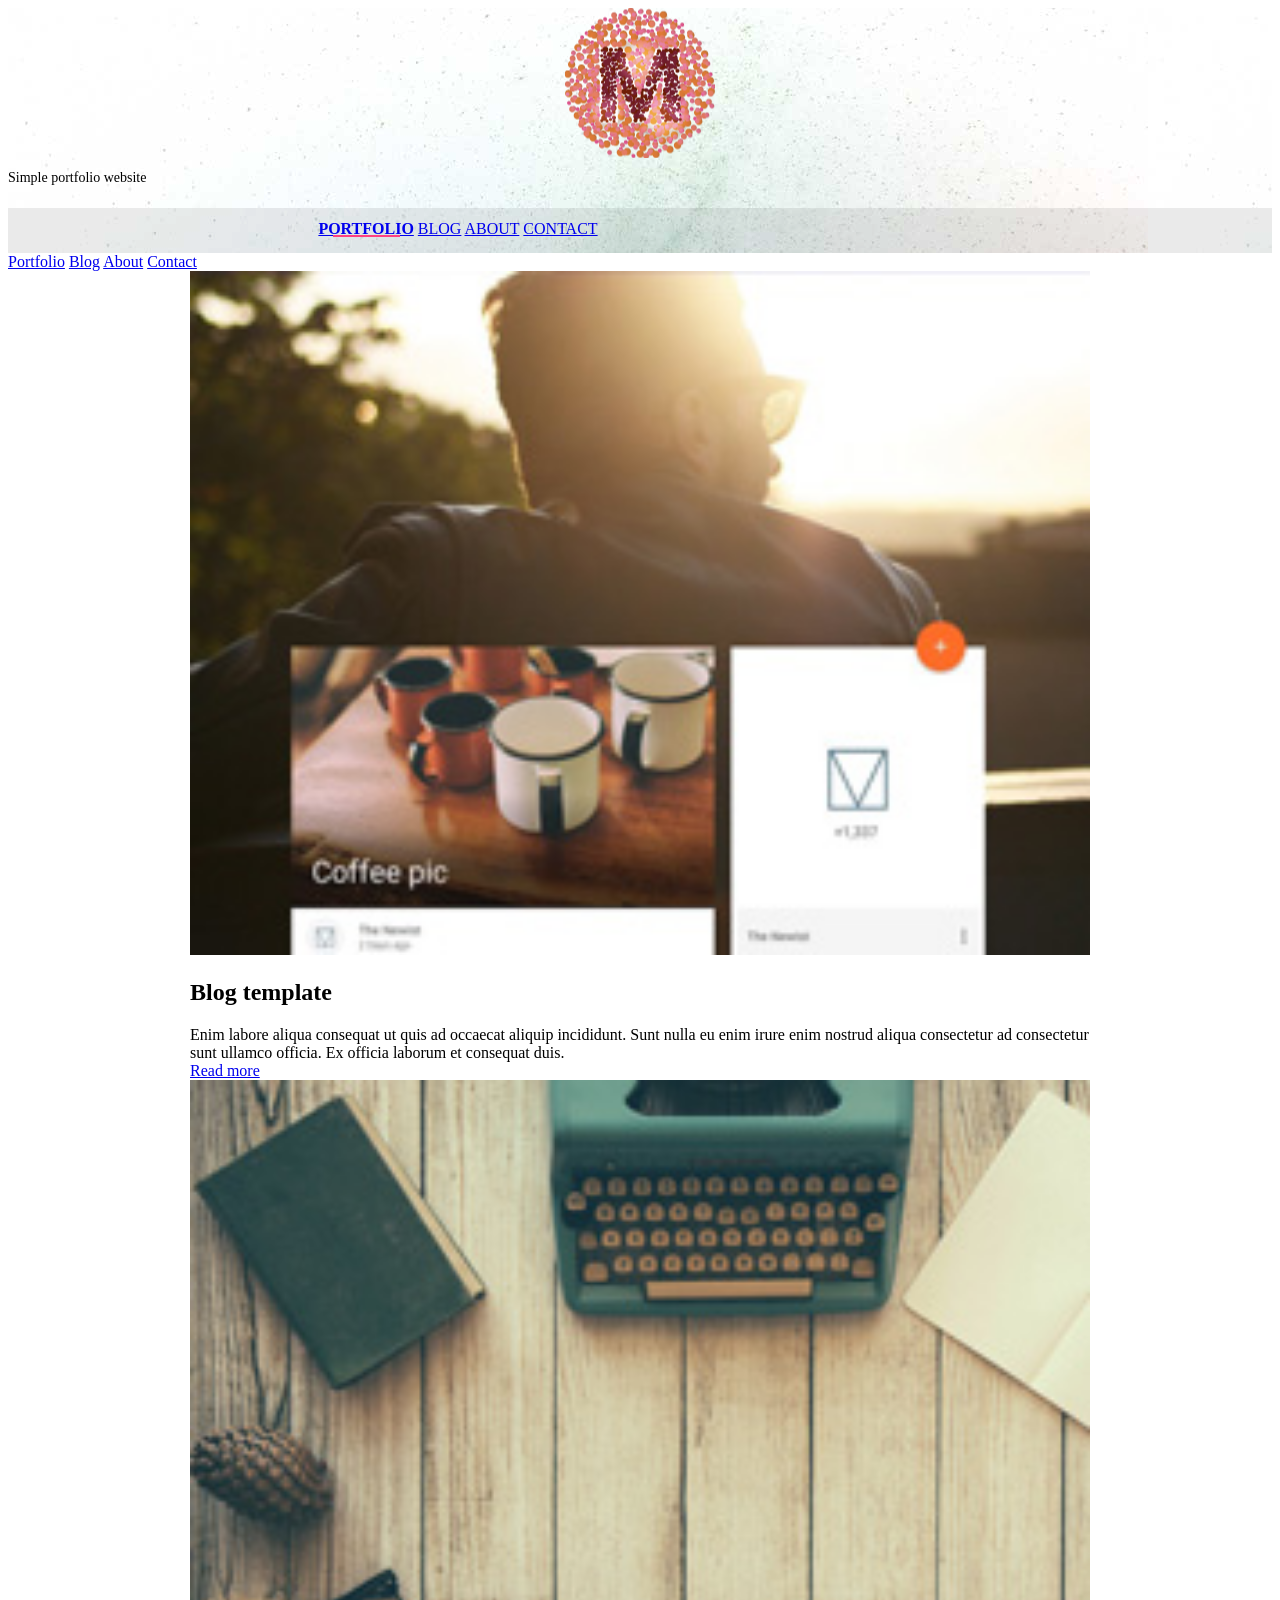
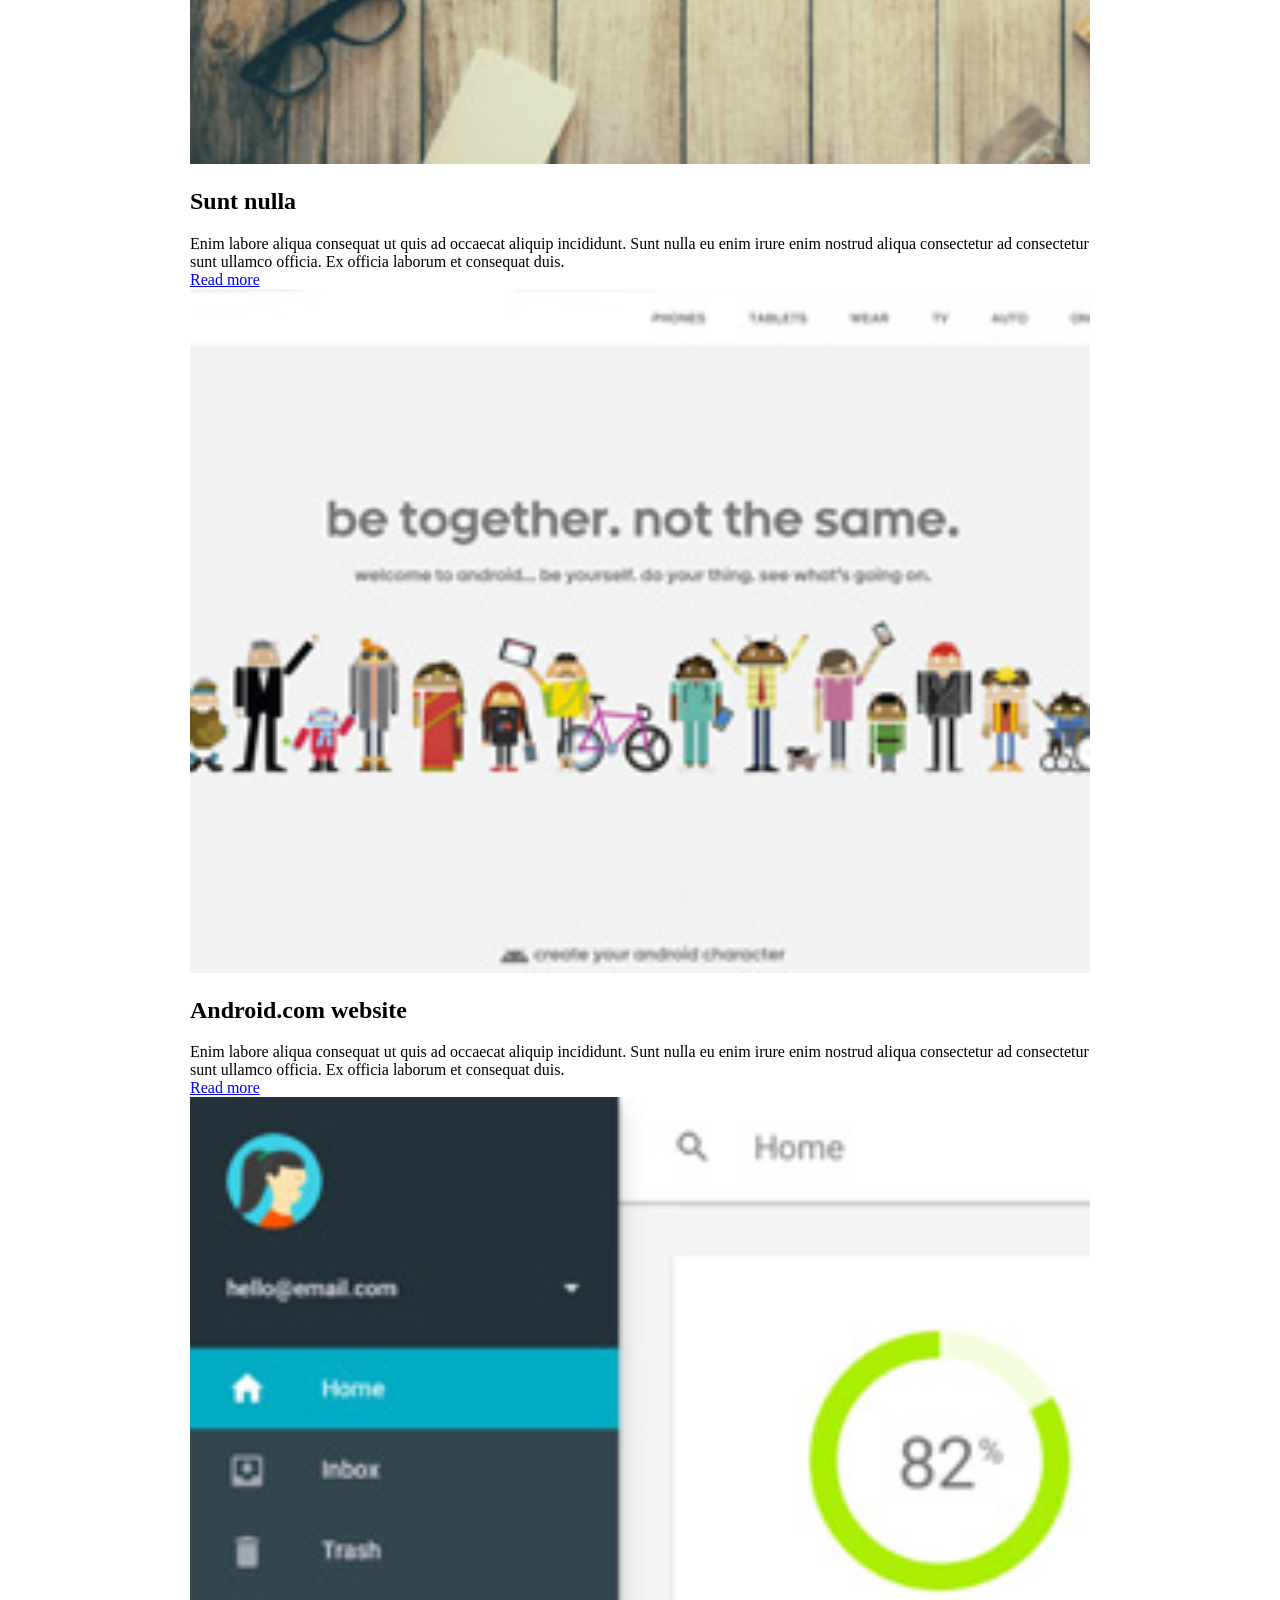
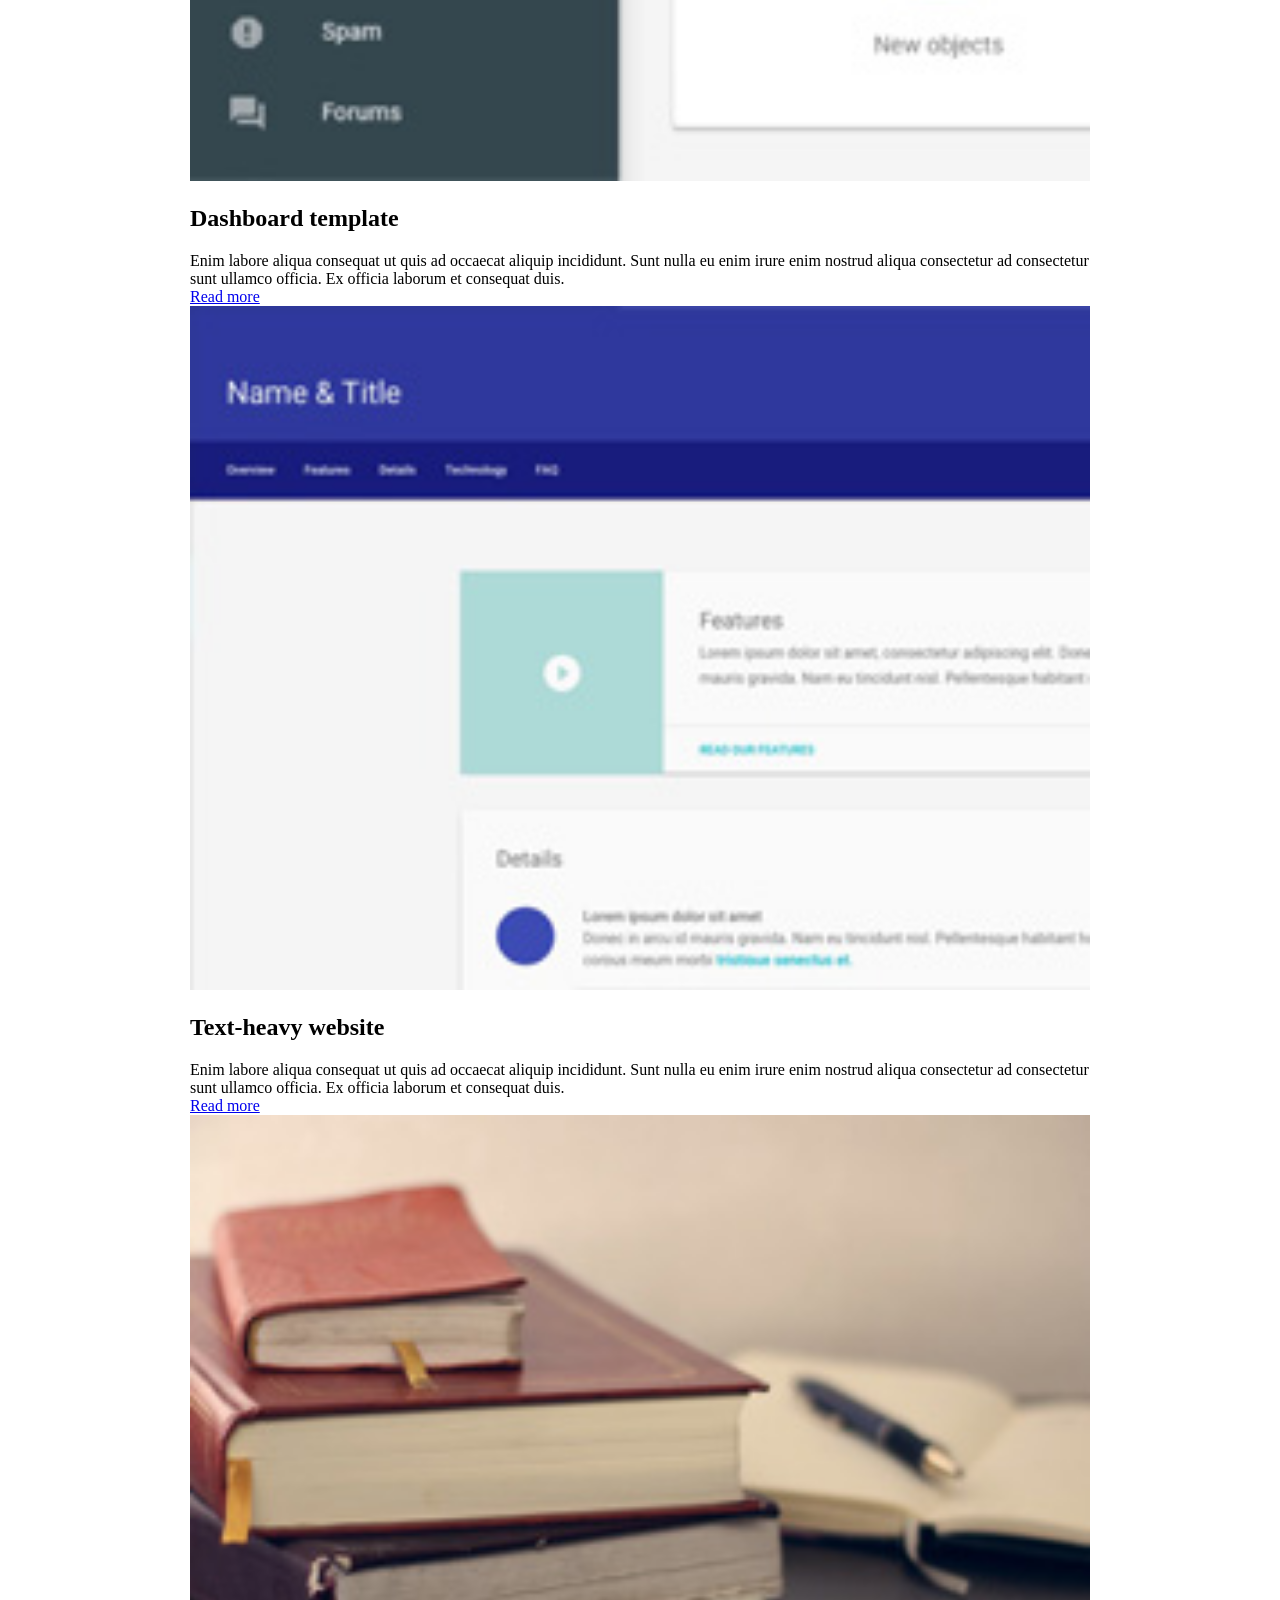
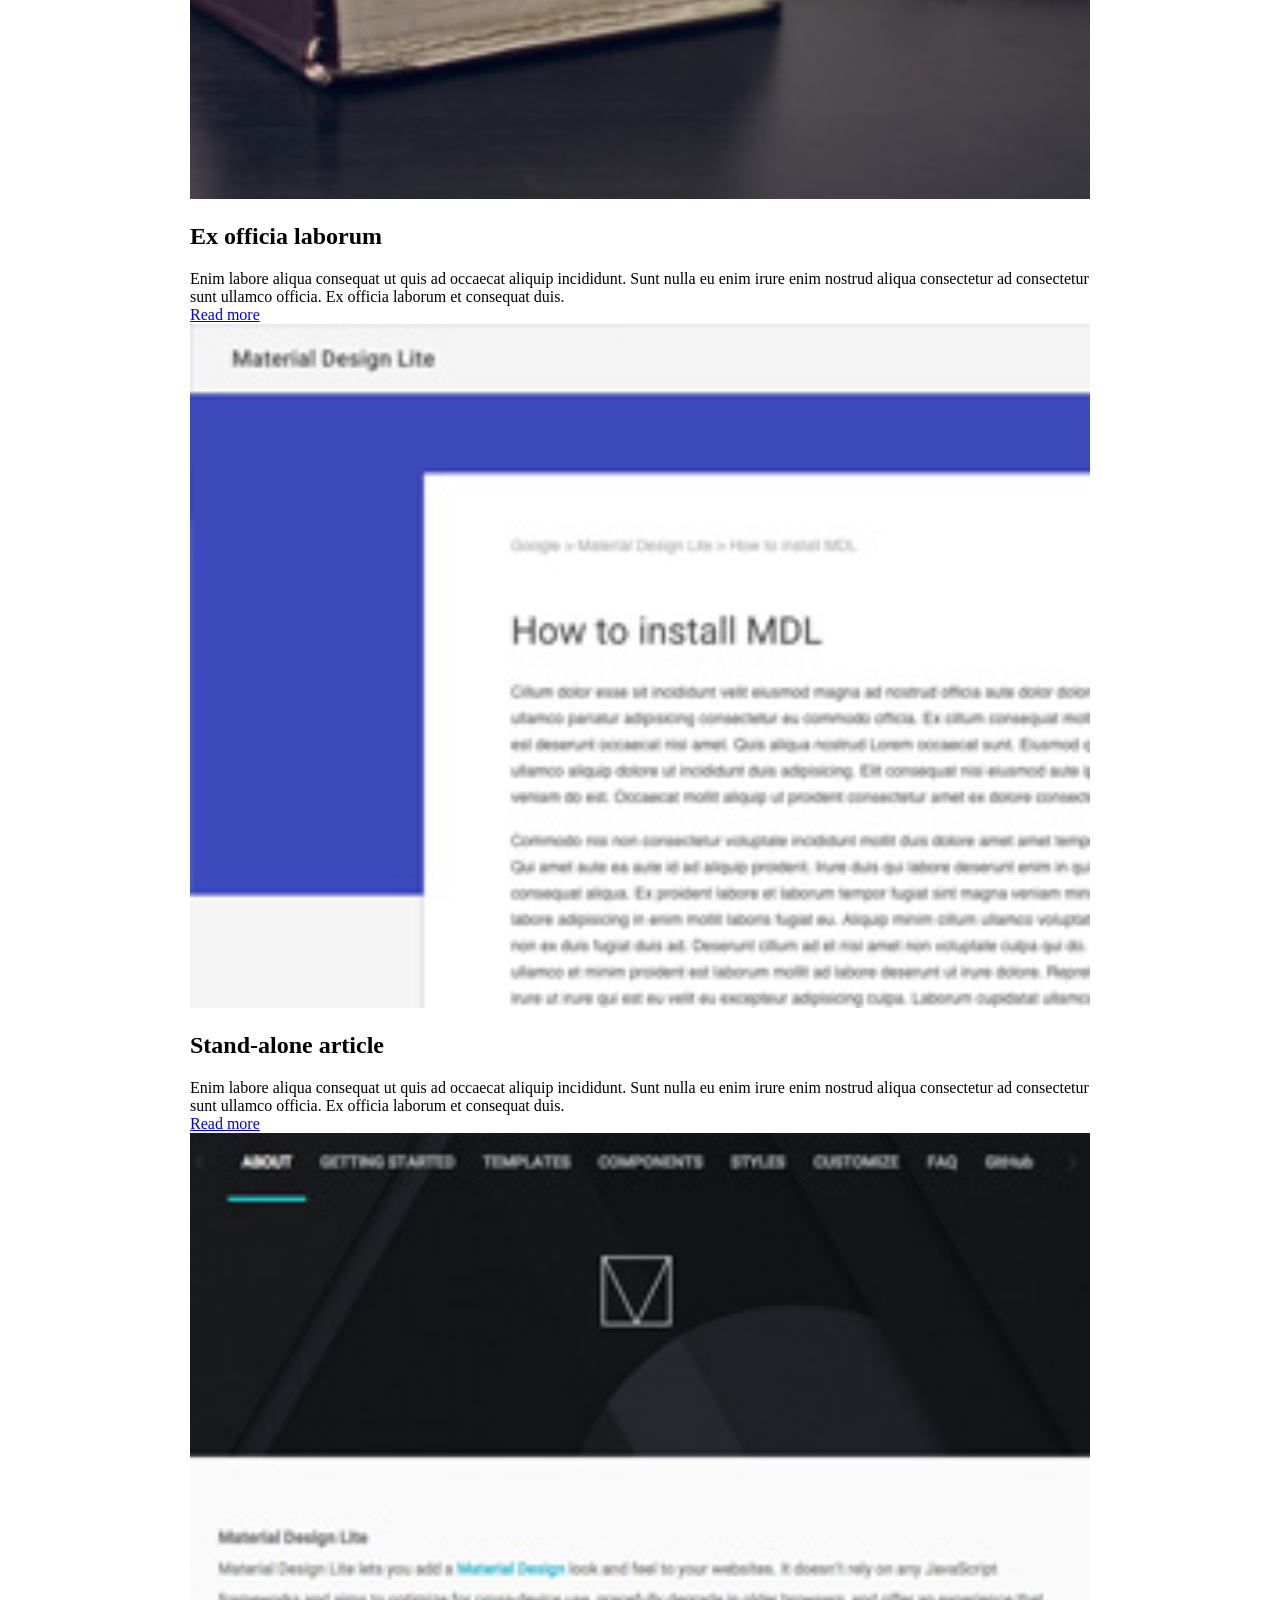
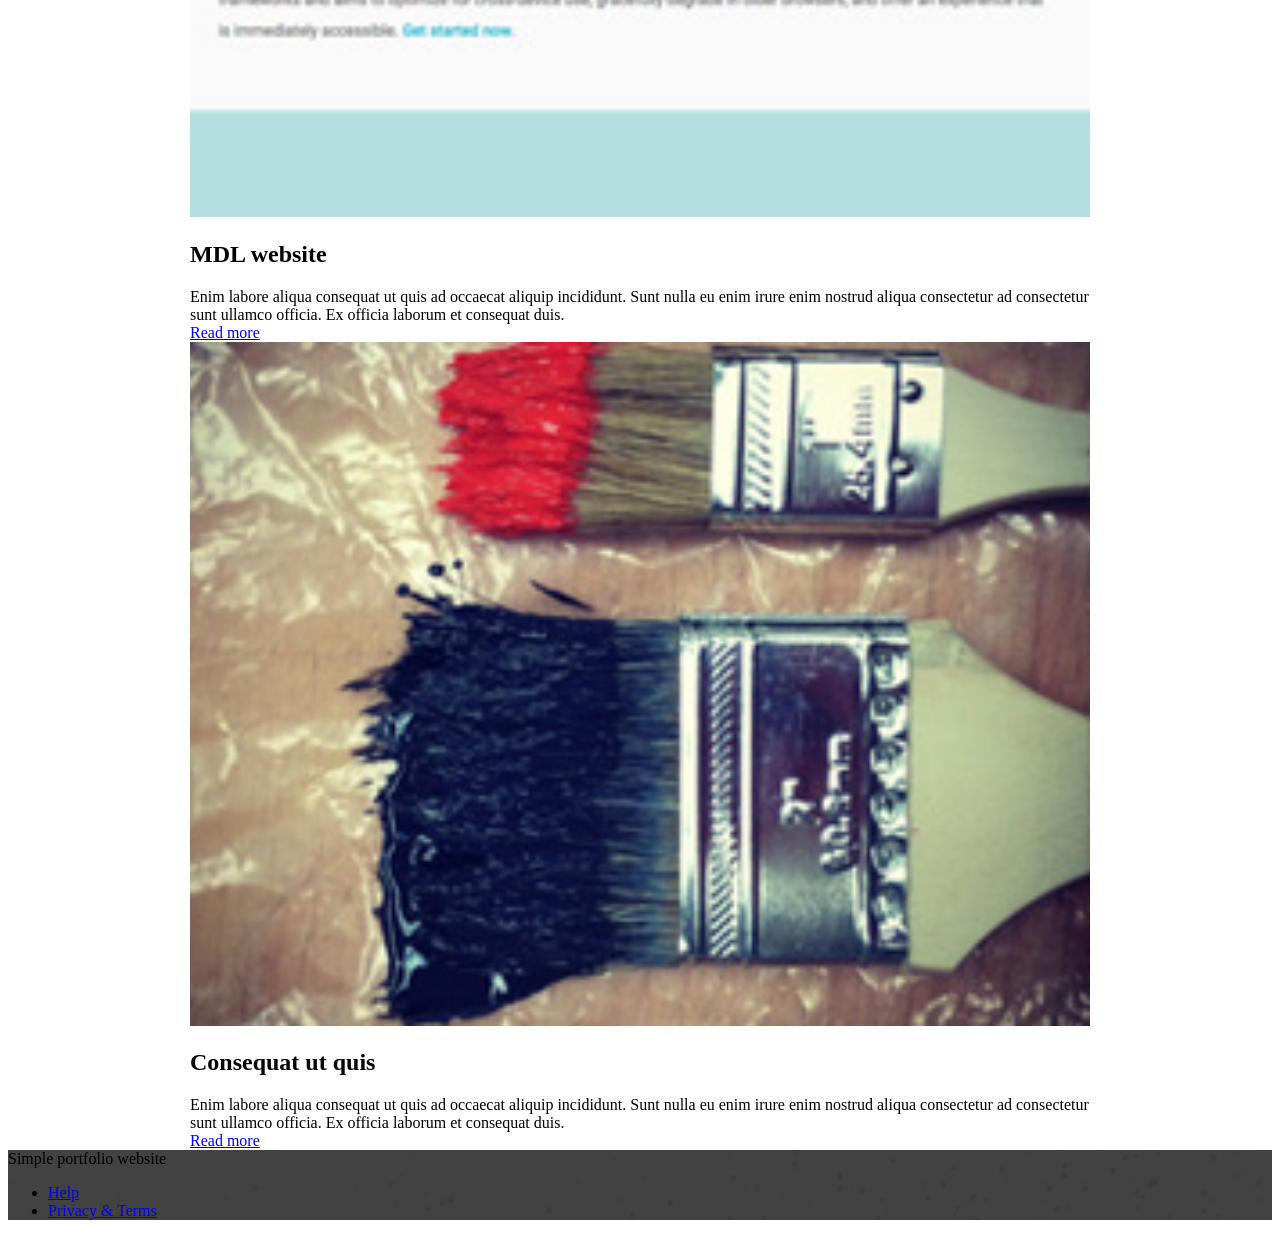
==== index.html @ 8c0d3385 "Changed project structure" ====
<!doctype html>
<!--
  Material Design Lite
  Copyright 2015 Google Inc. All rights reserved.

  Licensed under the Apache License, Version 2.0 (the "License");
  you may not use this file except in compliance with the License.
  You may obtain a copy of the License at

      https://www.apache.org/licenses/LICENSE-2.0

  Unless required by applicable law or agreed to in writing, software
  distributed under the License is distributed on an "AS IS" BASIS,
  WITHOUT WARRANTIES OR CONDITIONS OF ANY KIND, either express or implied.
  See the License for the specific language governing permissions and
  limitations under the License
-->
<html lang="en">

<head>
    <meta charset="utf-8">
    <meta http-equiv="X-UA-Compatible" content="IE=edge">
    <meta name="description" content="A portfolio template that uses Material Design Lite.">
    <meta name="viewport" content="width=device-width, initial-scale=1.0">
    <title>MDL-Static Website</title>
    <link rel="stylesheet" href="https://fonts.googleapis.com/css?family=Roboto:regular,bold,italic,thin,light,bolditalic,black,medium&amp;lang=en">
    <link rel="stylesheet" href="https://code.getmdl.io/1.1.2/material.grey-pink.min.css" />
    <link rel="stylesheet" href="styles/main.css" />


    <link rel="stylesheet" href="https://fonts.googleapis.com/icon?family=Material+Icons">
</head>

<body>
    <div class="mdl-layout mdl-js-layout mdl-layout--fixed-header">
        <header class="mdl-layout__header mdl-layout__header--waterfall portfolio-header">
            <div class="mdl-layout__header-row portfolio-logo-row">
                <span class="mdl-layout__title">
                    <div class="portfolio-logo"></div>
                    <span class="mdl-layout__title">Simple portfolio website</span>
                </span>
            </div>
            <div class="mdl-layout__header-row portfolio-navigation-row mdl-layout--large-screen-only">
                <nav class="mdl-navigation mdl-typography--body-1-force-preferred-font">
                    <a class="mdl-navigation__link is-active" href="index.html">Portfolio</a>
                    <a class="mdl-navigation__link" href="blog.html">Blog</a>
                    <a class="mdl-navigation__link" href="about.html">About</a>
                    <a class="mdl-navigation__link" href="contact.html">Contact</a>
                </nav>
            </div>
        </header>
        <div class="mdl-layout__drawer mdl-layout--small-screen-only">
            <nav class="mdl-navigation mdl-typography--body-1-force-preferred-font">
                <a class="mdl-navigation__link is-active" href="index.html">Portfolio</a>
                <a class="mdl-navigation__link" href="blog.html">Blog</a>
                <a class="mdl-navigation__link" href="about.html">About</a>
                <a class="mdl-navigation__link" href="contact.html">Contact</a>
            </nav>
        </div>
        <main class="mdl-layout__content">
            <div class="mdl-grid portfolio-max-width">
                <div class="mdl-cell mdl-card mdl-shadow--4dp portfolio-card">
                    <div class="mdl-card__media">
                        <img class="article-image" src=" images/example-work01.jpg" border="0" alt="">
                    </div>
                    <div class="mdl-card__title">
                        <h2 class="mdl-card__title-text">Blog template</h2>
                    </div>
                    <div class="mdl-card__supporting-text">
                        Enim labore aliqua consequat ut quis ad occaecat aliquip incididunt. Sunt nulla eu enim irure enim nostrud aliqua consectetur ad consectetur sunt ullamco officia. Ex officia laborum et consequat duis.
                    </div>
                    <div class="mdl-card__actions mdl-card--border">
                        <a class="mdl-button mdl-button--colored mdl-js-button mdl-js-ripple-effect mdl-button--accent" href="portfolio-example01.html">Read more</a>
                    </div>
                </div>
                <div class="mdl-cell mdl-card mdl-shadow--4dp portfolio-card">
                    <div class="mdl-card__media">
                        <img class="article-image" src=" images/example-work07.jpg" border="0" alt="">
                    </div>
                    <div class="mdl-card__title">
                        <h2 class="mdl-card__title-text">Sunt nulla</h2>
                    </div>
                    <div class="mdl-card__supporting-text">
                        Enim labore aliqua consequat ut quis ad occaecat aliquip incididunt. Sunt nulla eu enim irure enim nostrud aliqua consectetur ad consectetur sunt ullamco officia. Ex officia laborum et consequat duis.
                    </div>
                    <div class="mdl-card__actions mdl-card--border">
                        <a class="mdl-button mdl-button--colored mdl-js-button mdl-js-ripple-effect mdl-button--accent" href="portfolio-example01.html">Read more</a>
                    </div>
                </div>
                <div class="mdl-cell mdl-card mdl-shadow--4dp portfolio-card">
                    <div class="mdl-card__media">
                        <img class="article-image" src=" images/example-work02.jpg" border="0" alt="">
                    </div>
                    <div class="mdl-card__title">
                        <h2 class="mdl-card__title-text">Android.com website</h2>
                    </div>
                    <div class="mdl-card__supporting-text">
                        Enim labore aliqua consequat ut quis ad occaecat aliquip incididunt. Sunt nulla eu enim irure enim nostrud aliqua consectetur ad consectetur sunt ullamco officia. Ex officia laborum et consequat duis.
                    </div>
                    <div class="mdl-card__actions mdl-card--border">
                        <a class="mdl-button mdl-button--colored mdl-js-button mdl-js-ripple-effect mdl-button--accent" href="portfolio-example01.html">Read more</a>
                    </div>
                </div>
                <div class="mdl-cell mdl-card mdl-shadow--4dp portfolio-card">
                    <div class="mdl-card__media">
                        <img class="article-image" src=" images/example-work03.jpg" border="0" alt="">
                    </div>
                    <div class="mdl-card__title">
                        <h2 class="mdl-card__title-text">Dashboard template</h2>
                    </div>
                    <div class="mdl-card__supporting-text">
                        Enim labore aliqua consequat ut quis ad occaecat aliquip incididunt. Sunt nulla eu enim irure enim nostrud aliqua consectetur ad consectetur sunt ullamco officia. Ex officia laborum et consequat duis.
                    </div>
                    <div class="mdl-card__actions mdl-card--border">
                        <a class="mdl-button mdl-button--colored mdl-js-button mdl-js-ripple-effect mdl-button--accent" href="portfolio-example01.html">Read more</a>
                    </div>
                </div>
                <div class="mdl-cell mdl-card mdl-shadow--4dp portfolio-card">
                    <div class="mdl-card__media">
                        <img class="article-image" src=" images/example-work04.jpg" border="0" alt="">
                    </div>
                    <div class="mdl-card__title">
                        <h2 class="mdl-card__title-text">Text-heavy website</h2>
                    </div>
                    <div class="mdl-card__supporting-text">
                        Enim labore aliqua consequat ut quis ad occaecat aliquip incididunt. Sunt nulla eu enim irure enim nostrud aliqua consectetur ad consectetur sunt ullamco officia. Ex officia laborum et consequat duis.
                    </div>
                    <div class="mdl-card__actions mdl-card--border">
                        <a class="mdl-button mdl-button--colored mdl-js-button mdl-js-ripple-effect mdl-button--accent" href="portfolio-example01.html">Read more</a>
                    </div>
                </div>
                <div class="mdl-cell mdl-card mdl-shadow--4dp portfolio-card">
                    <div class="mdl-card__media">
                        <img class="article-image" src=" images/example-work08.jpg" border="0" alt="">
                    </div>
                    <div class="mdl-card__title">
                        <h2 class="mdl-card__title-text">Ex officia laborum</h2>
                    </div>
                    <div class="mdl-card__supporting-text">
                        Enim labore aliqua consequat ut quis ad occaecat aliquip incididunt. Sunt nulla eu enim irure enim nostrud aliqua consectetur ad consectetur sunt ullamco officia. Ex officia laborum et consequat duis.
                    </div>
                    <div class="mdl-card__actions mdl-card--border">
                        <a class="mdl-button mdl-button--colored mdl-js-button mdl-js-ripple-effect mdl-button--accent" href="portfolio-example01.html">Read more</a>
                    </div>
                </div>
                <div class="mdl-cell mdl-card mdl-shadow--4dp portfolio-card">
                    <div class="mdl-card__media">
                        <img class="article-image" src=" images/example-work05.jpg" border="0" alt="">
                    </div>
                    <div class="mdl-card__title">
                        <h2 class="mdl-card__title-text">Stand-alone article</h2>
                    </div>
                    <div class="mdl-card__supporting-text">
                        Enim labore aliqua consequat ut quis ad occaecat aliquip incididunt. Sunt nulla eu enim irure enim nostrud aliqua consectetur ad consectetur sunt ullamco officia. Ex officia laborum et consequat duis.
                    </div>
                    <div class="mdl-card__actions mdl-card--border">
                        <a class="mdl-button mdl-button--colored mdl-js-button mdl-js-ripple-effect mdl-button--accent" href="portfolio-example01.html">Read more</a>
                    </div>
                </div>
                <div class="mdl-cell mdl-card mdl-shadow--4dp portfolio-card">
                    <div class="mdl-card__media">
                        <img class="article-image" src=" images/example-work06.jpg" border="0" alt="">
                    </div>
                    <div class="mdl-card__title">
                        <h2 class="mdl-card__title-text">MDL website</h2>
                    </div>
                    <div class="mdl-card__supporting-text">
                        Enim labore aliqua consequat ut quis ad occaecat aliquip incididunt. Sunt nulla eu enim irure enim nostrud aliqua consectetur ad consectetur sunt ullamco officia. Ex officia laborum et consequat duis.
                    </div>
                    <div class="mdl-card__actions mdl-card--border">
                        <a class="mdl-button mdl-button--colored mdl-js-button mdl-js-ripple-effect mdl-button--accent" href="portfolio-example01.html">Read more</a>
                    </div>
                </div>
                <div class="mdl-cell mdl-card mdl-shadow--4dp portfolio-card">
                    <div class="mdl-card__media">
                        <img class="article-image" src=" images/example-work09.jpg" border="0" alt="">
                    </div>
                    <div class="mdl-card__title">
                        <h2 class="mdl-card__title-text">Consequat ut quis</h2>
                    </div>
                    <div class="mdl-card__supporting-text">
                        Enim labore aliqua consequat ut quis ad occaecat aliquip incididunt. Sunt nulla eu enim irure enim nostrud aliqua consectetur ad consectetur sunt ullamco officia. Ex officia laborum et consequat duis.
                    </div>
                    <div class="mdl-card__actions mdl-card--border">
                        <a class="mdl-button mdl-button--colored mdl-js-button mdl-js-ripple-effect mdl-button--accent" href="portfolio-example01.html">Read more</a>
                    </div>
                </div>
            </div>
            <footer class="mdl-mini-footer">
                <div class="mdl-mini-footer__left-section">
                    <div class="mdl-logo">Simple portfolio website</div>
                </div>
                <div class="mdl-mini-footer__right-section">
                    <ul class="mdl-mini-footer__link-list">
                        <li><a href="#">Help</a></li>
                        <li><a href="#">Privacy & Terms</a></li>
                    </ul>
                </div>
            </footer>
        </main>
    </div>
    <script src="https://code.getmdl.io/1.1.2/material.min.js"></script>
</body>

</html>
---- styles/main.css ----
.portfolio-header {
  position: relative;
  background-image: url(../images/header-bg.jpg);
}

.portfolio-header .mdl-layout__header-row {
  padding: 0;
  -webkit-justify-content: center;
  -ms-flex-pack: center;
  justify-content: center;
}

.mdl-layout__title {
  font-size: 14px;
  text-align: center;
  font-weight: 300;
}

.is-compact .mdl-layout__title span {
  display: none;
}

.portfolio-logo-row {
  min-height: 200px;
}

.is-compact .portfolio-logo-row {
  min-height: auto;
}

.portfolio-logo {
  background: url(../images/logo.png) 50% no-repeat;
  background-size: cover;
  height: 150px;
  width: 150px;
  margin: auto auto 10px;
}

.is-compact .portfolio-logo {
  height: 50px;
  width: 50px;
  margin-top: 7px;
}

.portfolio-navigation-row {
  background-color: rgba(0, 0, 0, 0.08);
  text-transform: uppercase;
  height: 45px;
}

.portfolio-navigation-row  .mdl-navigation {
  text-align: center;
  max-width: 900px;
  width: 100%;
}

.portfolio-navigation-row .mdl-navigation__link {
  -webkit-flex: 1;
  -ms-flex: 1;
  flex: 1;
  line-height: 42px;
}

.portfolio-header .mdl-layout__drawer-button {
  background-color: rgba(197, 197, 197, 0.44);
}

.portfolio-navigation-row .is-active {
  position: relative;
  font-weight: bold;
}

.portfolio-navigation-row .is-active:after {
  content: "";
  width: 70%;
  height: 2px;
  display: block;
  position: absolute;
  bottom: 0;
  left: 0;
  background-color: rgb(255,64,129);
  left: 15%;
}

.portfolio-card .mdl-card__title {
  padding-bottom: 0;
}

.portfolio-blog-card-full-bg {
  background: url(../images/example-blog03.jpg) center / cover;
}

.portfolio-blog-card-event-bg {
  background: url(../images/example-blog05.jpg) center / cover;
}

.portfolio-blog-card-strip-bg {
  background: url(../images/example-blog06.jpg) center / cover;
}

.portfolio-blog-card-compact .mdl-card__title {
  padding-bottom: 0;
}

.portfolio-blog-card-bg > .mdl-card__actions {
  height: 52px;
  padding: 16px;
  background: rgba(0, 0, 0, 0.2);
}

img.article-image {
  width: 100%;
  height: auto;
}

.portfolio-max-width {
  max-width: 900px;
  margin: auto;
}

.portfolio-copy {
  max-width: 700px;
}

.no-padding {
  padding: 0;
}

.no-left-padding{
  padding-left: 0;
}

.no-bottom-padding {
  padding-bottom: 0;
}

.padding-top {
  padding: 10px 0 0;
}

.portfolio-share-btn {
  position: relative;
  float: right;
  top: -4px;
}

.demo-card-event > .mdl-card__actions {
  -webkit-align-items: center;
  -ms-flex-align: center;
  align-items: center;
  box-sizing: border-box;
  display: -webkit-flex;
  display: -ms-flexbox;
  display: flex;
}

.portfolio-contact .mdl-textfield {
  width: 100%;
}

.portfolio-contact form {
  max-width: 550px;
  margin: auto;
}

footer {
  background-image: url(../images/footer-background.png);
  background-size: cover;
}
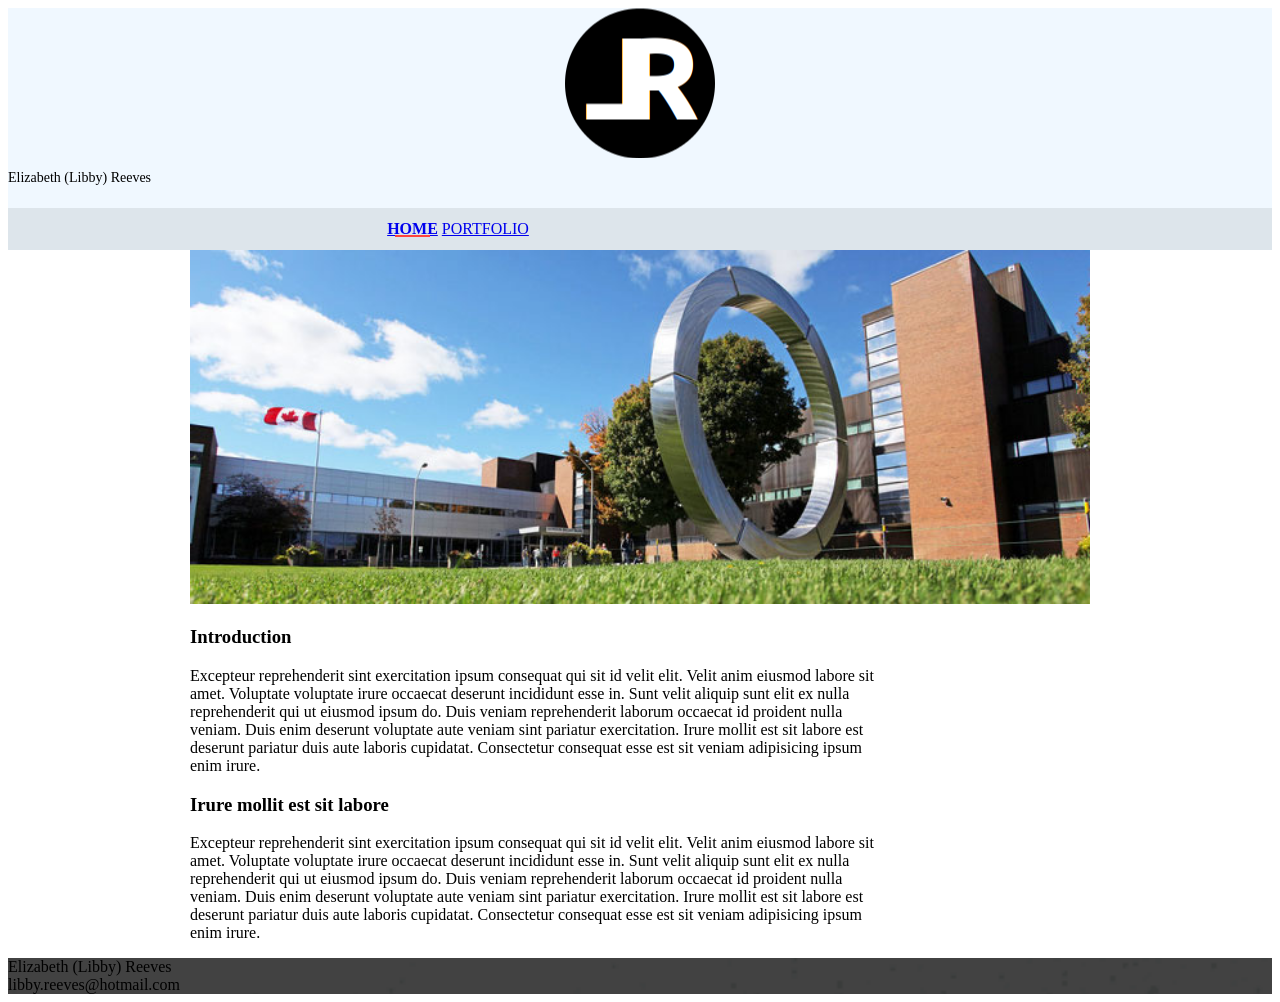
==== commit a1caaaab: "Libby specific changes made, almost content ready" ====
--- a/index.html
+++ b/index.html
@@ -20,14 +20,12 @@
 <head>
     <meta charset="utf-8">
     <meta http-equiv="X-UA-Compatible" content="IE=edge">
-    <meta name="description" content="A portfolio template that uses Material Design Lite.">
+    <meta name="description" content="Lab Technician and Durham College Graduate.  Passionate about sciences">
     <meta name="viewport" content="width=device-width, initial-scale=1.0">
-    <title>MDL-Static Website</title>
+    <title>Libby Reeves - Lab Technician</title>
     <link rel="stylesheet" href="https://fonts.googleapis.com/css?family=Roboto:regular,bold,italic,thin,light,bolditalic,black,medium&amp;lang=en">
-    <link rel="stylesheet" href="https://code.getmdl.io/1.1.2/material.grey-pink.min.css" />
+    <link rel="stylesheet" href="https://code.getmdl.io/1.1.2/material.grey-red.min.css" />
     <link rel="stylesheet" href="styles/main.css" />
-
-
     <link rel="stylesheet" href="https://fonts.googleapis.com/icon?family=Material+Icons">
 </head>
 
@@ -37,166 +35,55 @@
             <div class="mdl-layout__header-row portfolio-logo-row">
                 <span class="mdl-layout__title">
                     <div class="portfolio-logo"></div>
-                    <span class="mdl-layout__title">Simple portfolio website</span>
+                    <span class="mdl-layout__title">Elizabeth (Libby) Reeves</span>
                 </span>
             </div>
-            <div class="mdl-layout__header-row portfolio-navigation-row mdl-layout--large-screen-only">
+            <div class="portfolio-navigation-row">
                 <nav class="mdl-navigation mdl-typography--body-1-force-preferred-font">
-                    <a class="mdl-navigation__link is-active" href="index.html">Portfolio</a>
-                    <a class="mdl-navigation__link" href="blog.html">Blog</a>
-                    <a class="mdl-navigation__link" href="about.html">About</a>
-                    <a class="mdl-navigation__link" href="contact.html">Contact</a>
+                  <a class="mdl-navigation__link is-active" href="index.html">Home</a>
+                    <a class="mdl-navigation__link" href="portfolio.html">Portfolio</a>
                 </nav>
             </div>
         </header>
-        <div class="mdl-layout__drawer mdl-layout--small-screen-only">
-            <nav class="mdl-navigation mdl-typography--body-1-force-preferred-font">
-                <a class="mdl-navigation__link is-active" href="index.html">Portfolio</a>
-                <a class="mdl-navigation__link" href="blog.html">Blog</a>
-                <a class="mdl-navigation__link" href="about.html">About</a>
-                <a class="mdl-navigation__link" href="contact.html">Contact</a>
-            </nav>
-        </div>
         <main class="mdl-layout__content">
             <div class="mdl-grid portfolio-max-width">
-                <div class="mdl-cell mdl-card mdl-shadow--4dp portfolio-card">
+
+                <div class="mdl-cell mdl-cell--12-col mdl-card mdl-shadow--4dp">
                     <div class="mdl-card__media">
-                        <img class="article-image" src=" images/example-work01.jpg" border="0" alt="">
+                        <img class="article-image" src=" images/about-header.jpg" border="0" alt="">
                     </div>
-                    <div class="mdl-card__title">
-                        <h2 class="mdl-card__title-text">Blog template</h2>
-                    </div>
-                    <div class="mdl-card__supporting-text">
-                        Enim labore aliqua consequat ut quis ad occaecat aliquip incididunt. Sunt nulla eu enim irure enim nostrud aliqua consectetur ad consectetur sunt ullamco officia. Ex officia laborum et consequat duis.
-                    </div>
-                    <div class="mdl-card__actions mdl-card--border">
-                        <a class="mdl-button mdl-button--colored mdl-js-button mdl-js-ripple-effect mdl-button--accent" href="portfolio-example01.html">Read more</a>
+
+                    <div class="mdl-grid portfolio-copy">
+                        <h3 class="mdl-cell mdl-cell--12-col mdl-typography--headline">Introduction</h3>
+                        <div class="mdl-cell mdl-cell--8-col mdl-card__supporting-text no-padding ">
+                            <p>
+                                Excepteur reprehenderit sint exercitation ipsum consequat qui sit id velit elit. Velit anim eiusmod labore sit amet. Voluptate voluptate irure occaecat deserunt incididunt esse in. Sunt velit aliquip sunt elit ex nulla reprehenderit qui ut eiusmod ipsum do. Duis veniam reprehenderit laborum occaecat id proident nulla veniam. Duis enim deserunt voluptate aute veniam sint pariatur exercitation. Irure mollit est sit labore est deserunt pariatur duis aute laboris cupidatat. Consectetur consequat esse est sit veniam adipisicing ipsum enim irure.
+                            </p>
+                        </div>
+
+
+
+
+                        <h3 class="mdl-cell mdl-cell--12-col mdl-typography--headline">Irure mollit est sit labore</h3>
+
+                        <div class="mdl-cell mdl-cell--8-col mdl-card__supporting-text no-padding ">
+                            <p>
+                                Excepteur reprehenderit sint exercitation ipsum consequat qui sit id velit elit. Velit anim eiusmod labore sit amet. Voluptate voluptate irure occaecat deserunt incididunt esse in. Sunt velit aliquip sunt elit ex nulla reprehenderit qui ut eiusmod ipsum do. Duis veniam reprehenderit laborum occaecat id proident nulla veniam. Duis enim deserunt voluptate aute veniam sint pariatur exercitation. Irure mollit est sit labore est deserunt pariatur duis aute laboris cupidatat. Consectetur consequat esse est sit veniam adipisicing ipsum enim irure.
+                            </p>
+                        </div>
                     </div>
                 </div>
-                <div class="mdl-cell mdl-card mdl-shadow--4dp portfolio-card">
-                    <div class="mdl-card__media">
-                        <img class="article-image" src=" images/example-work07.jpg" border="0" alt="">
-                    </div>
-                    <div class="mdl-card__title">
-                        <h2 class="mdl-card__title-text">Sunt nulla</h2>
-                    </div>
-                    <div class="mdl-card__supporting-text">
-                        Enim labore aliqua consequat ut quis ad occaecat aliquip incididunt. Sunt nulla eu enim irure enim nostrud aliqua consectetur ad consectetur sunt ullamco officia. Ex officia laborum et consequat duis.
-                    </div>
-                    <div class="mdl-card__actions mdl-card--border">
-                        <a class="mdl-button mdl-button--colored mdl-js-button mdl-js-ripple-effect mdl-button--accent" href="portfolio-example01.html">Read more</a>
-                    </div>
-                </div>
-                <div class="mdl-cell mdl-card mdl-shadow--4dp portfolio-card">
-                    <div class="mdl-card__media">
-                        <img class="article-image" src=" images/example-work02.jpg" border="0" alt="">
-                    </div>
-                    <div class="mdl-card__title">
-                        <h2 class="mdl-card__title-text">Android.com website</h2>
-                    </div>
-                    <div class="mdl-card__supporting-text">
-                        Enim labore aliqua consequat ut quis ad occaecat aliquip incididunt. Sunt nulla eu enim irure enim nostrud aliqua consectetur ad consectetur sunt ullamco officia. Ex officia laborum et consequat duis.
-                    </div>
-                    <div class="mdl-card__actions mdl-card--border">
-                        <a class="mdl-button mdl-button--colored mdl-js-button mdl-js-ripple-effect mdl-button--accent" href="portfolio-example01.html">Read more</a>
-                    </div>
-                </div>
-                <div class="mdl-cell mdl-card mdl-shadow--4dp portfolio-card">
-                    <div class="mdl-card__media">
-                        <img class="article-image" src=" images/example-work03.jpg" border="0" alt="">
-                    </div>
-                    <div class="mdl-card__title">
-                        <h2 class="mdl-card__title-text">Dashboard template</h2>
-                    </div>
-                    <div class="mdl-card__supporting-text">
-                        Enim labore aliqua consequat ut quis ad occaecat aliquip incididunt. Sunt nulla eu enim irure enim nostrud aliqua consectetur ad consectetur sunt ullamco officia. Ex officia laborum et consequat duis.
-                    </div>
-                    <div class="mdl-card__actions mdl-card--border">
-                        <a class="mdl-button mdl-button--colored mdl-js-button mdl-js-ripple-effect mdl-button--accent" href="portfolio-example01.html">Read more</a>
-                    </div>
-                </div>
-                <div class="mdl-cell mdl-card mdl-shadow--4dp portfolio-card">
-                    <div class="mdl-card__media">
-                        <img class="article-image" src=" images/example-work04.jpg" border="0" alt="">
-                    </div>
-                    <div class="mdl-card__title">
-                        <h2 class="mdl-card__title-text">Text-heavy website</h2>
-                    </div>
-                    <div class="mdl-card__supporting-text">
-                        Enim labore aliqua consequat ut quis ad occaecat aliquip incididunt. Sunt nulla eu enim irure enim nostrud aliqua consectetur ad consectetur sunt ullamco officia. Ex officia laborum et consequat duis.
-                    </div>
-                    <div class="mdl-card__actions mdl-card--border">
-                        <a class="mdl-button mdl-button--colored mdl-js-button mdl-js-ripple-effect mdl-button--accent" href="portfolio-example01.html">Read more</a>
-                    </div>
-                </div>
-                <div class="mdl-cell mdl-card mdl-shadow--4dp portfolio-card">
-                    <div class="mdl-card__media">
-                        <img class="article-image" src=" images/example-work08.jpg" border="0" alt="">
-                    </div>
-                    <div class="mdl-card__title">
-                        <h2 class="mdl-card__title-text">Ex officia laborum</h2>
-                    </div>
-                    <div class="mdl-card__supporting-text">
-                        Enim labore aliqua consequat ut quis ad occaecat aliquip incididunt. Sunt nulla eu enim irure enim nostrud aliqua consectetur ad consectetur sunt ullamco officia. Ex officia laborum et consequat duis.
-                    </div>
-                    <div class="mdl-card__actions mdl-card--border">
-                        <a class="mdl-button mdl-button--colored mdl-js-button mdl-js-ripple-effect mdl-button--accent" href="portfolio-example01.html">Read more</a>
-                    </div>
-                </div>
-                <div class="mdl-cell mdl-card mdl-shadow--4dp portfolio-card">
-                    <div class="mdl-card__media">
-                        <img class="article-image" src=" images/example-work05.jpg" border="0" alt="">
-                    </div>
-                    <div class="mdl-card__title">
-                        <h2 class="mdl-card__title-text">Stand-alone article</h2>
-                    </div>
-                    <div class="mdl-card__supporting-text">
-                        Enim labore aliqua consequat ut quis ad occaecat aliquip incididunt. Sunt nulla eu enim irure enim nostrud aliqua consectetur ad consectetur sunt ullamco officia. Ex officia laborum et consequat duis.
-                    </div>
-                    <div class="mdl-card__actions mdl-card--border">
-                        <a class="mdl-button mdl-button--colored mdl-js-button mdl-js-ripple-effect mdl-button--accent" href="portfolio-example01.html">Read more</a>
-                    </div>
-                </div>
-                <div class="mdl-cell mdl-card mdl-shadow--4dp portfolio-card">
-                    <div class="mdl-card__media">
-                        <img class="article-image" src=" images/example-work06.jpg" border="0" alt="">
-                    </div>
-                    <div class="mdl-card__title">
-                        <h2 class="mdl-card__title-text">MDL website</h2>
-                    </div>
-                    <div class="mdl-card__supporting-text">
-                        Enim labore aliqua consequat ut quis ad occaecat aliquip incididunt. Sunt nulla eu enim irure enim nostrud aliqua consectetur ad consectetur sunt ullamco officia. Ex officia laborum et consequat duis.
-                    </div>
-                    <div class="mdl-card__actions mdl-card--border">
-                        <a class="mdl-button mdl-button--colored mdl-js-button mdl-js-ripple-effect mdl-button--accent" href="portfolio-example01.html">Read more</a>
-                    </div>
-                </div>
-                <div class="mdl-cell mdl-card mdl-shadow--4dp portfolio-card">
-                    <div class="mdl-card__media">
-                        <img class="article-image" src=" images/example-work09.jpg" border="0" alt="">
-                    </div>
-                    <div class="mdl-card__title">
-                        <h2 class="mdl-card__title-text">Consequat ut quis</h2>
-                    </div>
-                    <div class="mdl-card__supporting-text">
-                        Enim labore aliqua consequat ut quis ad occaecat aliquip incididunt. Sunt nulla eu enim irure enim nostrud aliqua consectetur ad consectetur sunt ullamco officia. Ex officia laborum et consequat duis.
-                    </div>
-                    <div class="mdl-card__actions mdl-card--border">
-                        <a class="mdl-button mdl-button--colored mdl-js-button mdl-js-ripple-effect mdl-button--accent" href="portfolio-example01.html">Read more</a>
-                    </div>
-                </div>
+
+
             </div>
-            <footer class="mdl-mini-footer">
-                <div class="mdl-mini-footer__left-section">
-                    <div class="mdl-logo">Simple portfolio website</div>
-                </div>
-                <div class="mdl-mini-footer__right-section">
-                    <ul class="mdl-mini-footer__link-list">
-                        <li><a href="#">Help</a></li>
-                        <li><a href="#">Privacy & Terms</a></li>
-                    </ul>
-                </div>
-            </footer>
+          <footer class="mdl-mini-footer">
+            <div class="mdl-mini-footer__left-section">
+              <div class="mdl-logo">Elizabeth (Libby) Reeves</div>
+            </div>
+            <div class="mdl-mini-footer__right-section">
+              <div class="mdl-logo">libby.reeves@hotmail.com</div>
+            </div>
+          </footer>
         </main>
     </div>
     <script src="https://code.getmdl.io/1.1.2/material.min.js"></script>
--- a/styles/main.css
+++ b/styles/main.css
@@ -1,8 +1,12 @@
 .portfolio-header {
   position: relative;
-  background-image: url(../images/header-bg.jpg);
+  background-color: aliceblue;
+  justify-content: space-around !important;
 }
 
+.is-compact {
+  max-height: 100px !important;
+}
 .portfolio-header .mdl-layout__header-row {
   padding: 0;
   -webkit-justify-content: center;
@@ -45,7 +49,6 @@
 .portfolio-navigation-row {
   background-color: rgba(0, 0, 0, 0.08);
   text-transform: uppercase;
-  height: 45px;
 }
 
 .portfolio-navigation-row  .mdl-navigation {
@@ -78,7 +81,7 @@
   position: absolute;
   bottom: 0;
   left: 0;
-  background-color: rgb(255,64,129);
+  background-color: rgb(255, 67, 61);
   left: 15%;
 }
 
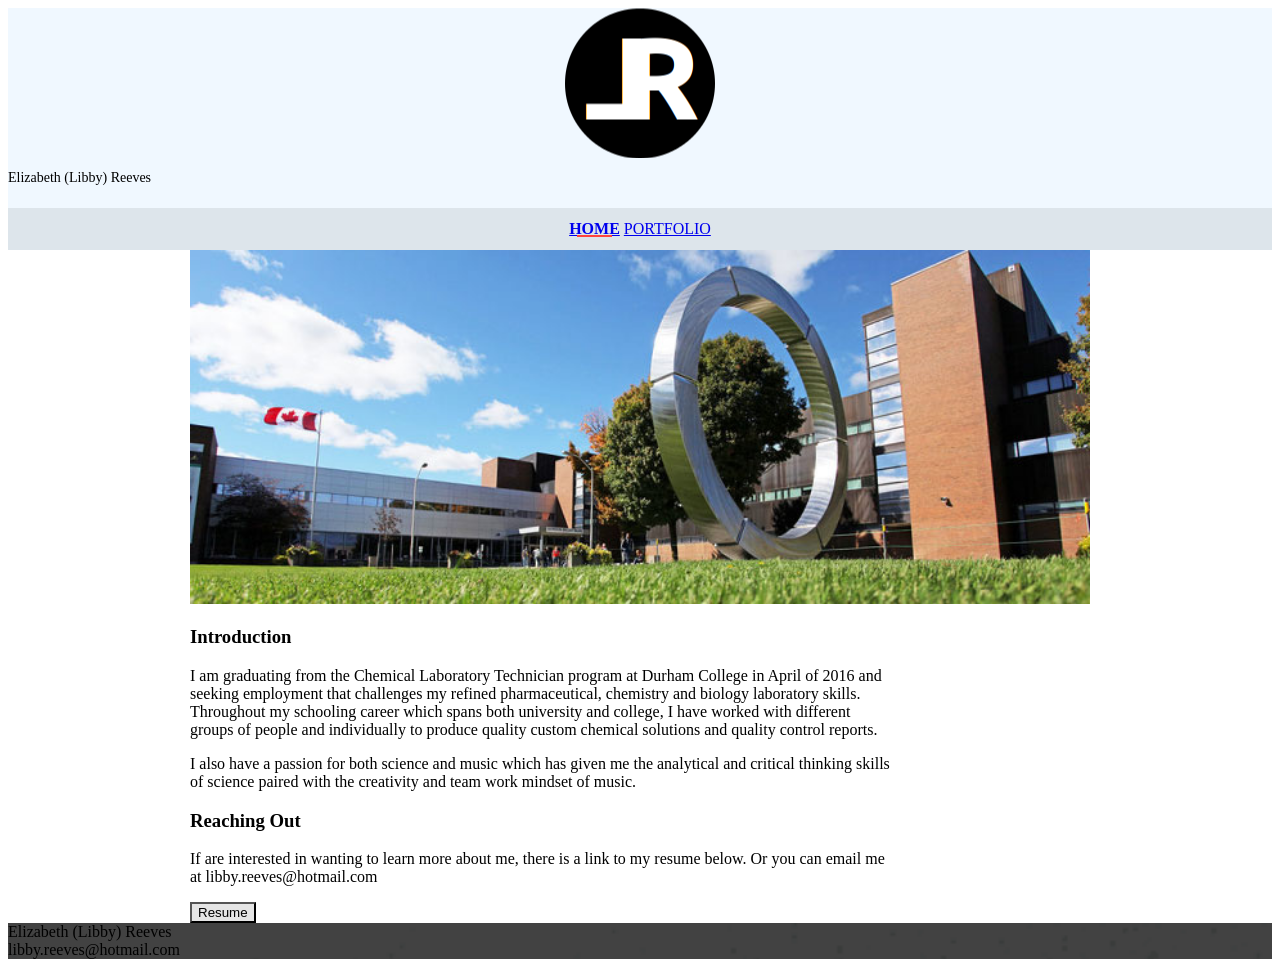
==== commit cfd6e598: "more content added" ====
--- a/index.html
+++ b/index.html
@@ -18,75 +18,85 @@
 <html lang="en">
 
 <head>
-    <meta charset="utf-8">
-    <meta http-equiv="X-UA-Compatible" content="IE=edge">
-    <meta name="description" content="Lab Technician and Durham College Graduate.  Passionate about sciences">
-    <meta name="viewport" content="width=device-width, initial-scale=1.0">
-    <title>Libby Reeves - Lab Technician</title>
-    <link rel="stylesheet" href="https://fonts.googleapis.com/css?family=Roboto:regular,bold,italic,thin,light,bolditalic,black,medium&amp;lang=en">
-    <link rel="stylesheet" href="https://code.getmdl.io/1.1.2/material.grey-red.min.css" />
-    <link rel="stylesheet" href="styles/main.css" />
-    <link rel="stylesheet" href="https://fonts.googleapis.com/icon?family=Material+Icons">
+  <meta charset="utf-8">
+  <meta http-equiv="X-UA-Compatible" content="IE=edge">
+  <meta name="description" content="Lab Technician and Durham College Graduate.  Passionate about sciences">
+  <meta name="viewport" content="width=device-width, initial-scale=1.0">
+  <title>Libby Reeves - Lab Technician</title>
+  <link rel="stylesheet"
+        href="https://fonts.googleapis.com/css?family=Roboto:regular,bold,italic,thin,light,bolditalic,black,medium&amp;lang=en">
+  <link rel="stylesheet" href="https://code.getmdl.io/1.1.2/material.grey-red.min.css"/>
+  <link rel="stylesheet" href="styles/main.css"/>
+  <link rel="stylesheet" href="https://fonts.googleapis.com/icon?family=Material+Icons">
 </head>
 
 <body>
-    <div class="mdl-layout mdl-js-layout mdl-layout--fixed-header">
-        <header class="mdl-layout__header mdl-layout__header--waterfall portfolio-header">
-            <div class="mdl-layout__header-row portfolio-logo-row">
+<div class="mdl-layout mdl-js-layout mdl-layout--fixed-header">
+  <header class="mdl-layout__header mdl-layout__header--waterfall portfolio-header">
+    <div class="mdl-layout__header-row portfolio-logo-row">
                 <span class="mdl-layout__title">
                     <div class="portfolio-logo"></div>
                     <span class="mdl-layout__title">Elizabeth (Libby) Reeves</span>
                 </span>
-            </div>
-            <div class="portfolio-navigation-row">
-                <nav class="mdl-navigation mdl-typography--body-1-force-preferred-font">
-                  <a class="mdl-navigation__link is-active" href="index.html">Home</a>
-                    <a class="mdl-navigation__link" href="portfolio.html">Portfolio</a>
-                </nav>
-            </div>
-        </header>
-        <main class="mdl-layout__content">
-            <div class="mdl-grid portfolio-max-width">
+    </div>
+    <div class="portfolio-navigation-row">
+      <nav class="mdl-navigation mdl-typography--body-1-force-preferred-font">
+        <a class="mdl-navigation__link is-active" href="index.html">Home</a>
+        <a class="mdl-navigation__link" href="portfolio.html">Portfolio</a>
+      </nav>
+    </div>
+  </header>
+  <main class="mdl-layout__content">
+    <div class="mdl-grid portfolio-max-width">
 
-                <div class="mdl-cell mdl-cell--12-col mdl-card mdl-shadow--4dp">
-                    <div class="mdl-card__media">
-                        <img class="article-image" src=" images/about-header.jpg" border="0" alt="">
-                    </div>
+      <div class="mdl-cell mdl-cell--12-col mdl-card mdl-shadow--4dp">
+        <div class="mdl-card__media">
+          <img class="article-image" src=" images/about-header.jpg" border="0" alt="">
+        </div>
 
-                    <div class="mdl-grid portfolio-copy">
-                        <h3 class="mdl-cell mdl-cell--12-col mdl-typography--headline">Introduction</h3>
-                        <div class="mdl-cell mdl-cell--8-col mdl-card__supporting-text no-padding ">
-                            <p>
-                                Excepteur reprehenderit sint exercitation ipsum consequat qui sit id velit elit. Velit anim eiusmod labore sit amet. Voluptate voluptate irure occaecat deserunt incididunt esse in. Sunt velit aliquip sunt elit ex nulla reprehenderit qui ut eiusmod ipsum do. Duis veniam reprehenderit laborum occaecat id proident nulla veniam. Duis enim deserunt voluptate aute veniam sint pariatur exercitation. Irure mollit est sit labore est deserunt pariatur duis aute laboris cupidatat. Consectetur consequat esse est sit veniam adipisicing ipsum enim irure.
-                            </p>
-                        </div>
+        <div class="mdl-grid portfolio-copy">
+          <h3 class="mdl-cell mdl-cell--12-col mdl-typography--headline">Introduction</h3>
+          <div class="mdl-cell mdl-cell--8-col mdl-card__supporting-text no-padding ">
+            <p>
+              I am graduating from the Chemical Laboratory Technician program at Durham College in April of 2016 and
+              seeking employment that challenges my refined pharmaceutical, chemistry and biology laboratory skills.
+              Throughout my schooling career which spans both university and college, I have worked with different
+              groups of people and individually to produce quality custom chemical solutions and quality control
+              reports.
+            </p>
+            <p>
+              I also have a passion for both science and music which has given me the analytical and critical thinking
+              skills of science paired with the creativity and team work mindset of music.
+            </p>
+          </div>
+
+          <h3 class="mdl-cell mdl-cell--12-col mdl-typography--headline">Reaching Out</h3>
+
+          <div class="mdl-cell mdl-cell--8-col mdl-card__supporting-text no-padding ">
+            <p>
+              If are interested in wanting to learn more about me, there is a link to my resume below. Or you can email
+              me at libby.reeves@hotmail.com
+            </p>
+            <button class="mdl-button mdl-button--colored mdl-js-button mdl-js-ripple-effect mdl-button--accent" onclick="window.open('docs/resume.pdf')">
+              Resume
+            </button>
+          </div>
+        </div>
+      </div>
 
 
-
-
-                        <h3 class="mdl-cell mdl-cell--12-col mdl-typography--headline">Irure mollit est sit labore</h3>
-
-                        <div class="mdl-cell mdl-cell--8-col mdl-card__supporting-text no-padding ">
-                            <p>
-                                Excepteur reprehenderit sint exercitation ipsum consequat qui sit id velit elit. Velit anim eiusmod labore sit amet. Voluptate voluptate irure occaecat deserunt incididunt esse in. Sunt velit aliquip sunt elit ex nulla reprehenderit qui ut eiusmod ipsum do. Duis veniam reprehenderit laborum occaecat id proident nulla veniam. Duis enim deserunt voluptate aute veniam sint pariatur exercitation. Irure mollit est sit labore est deserunt pariatur duis aute laboris cupidatat. Consectetur consequat esse est sit veniam adipisicing ipsum enim irure.
-                            </p>
-                        </div>
-                    </div>
-                </div>
-
-
-            </div>
-          <footer class="mdl-mini-footer">
-            <div class="mdl-mini-footer__left-section">
-              <div class="mdl-logo">Elizabeth (Libby) Reeves</div>
-            </div>
-            <div class="mdl-mini-footer__right-section">
-              <div class="mdl-logo">libby.reeves@hotmail.com</div>
-            </div>
-          </footer>
-        </main>
     </div>
-    <script src="https://code.getmdl.io/1.1.2/material.min.js"></script>
+    <footer class="mdl-mini-footer">
+      <div class="mdl-mini-footer__left-section">
+        <div class="mdl-logo">Elizabeth (Libby) Reeves</div>
+      </div>
+      <div class="mdl-mini-footer__right-section">
+        <div class="mdl-logo">libby.reeves@hotmail.com</div>
+      </div>
+    </footer>
+  </main>
+</div>
+<script src="https://code.getmdl.io/1.1.2/material.min.js"></script>
 </body>
 
 </html>
--- a/styles/main.css
+++ b/styles/main.css
@@ -1,11 +1,10 @@
 .portfolio-header {
   position: relative;
   background-color: aliceblue;
-  justify-content: space-around !important;
 }
 
 .is-compact {
-  max-height: 100px !important;
+  max-height: 110px !important;
 }
 .portfolio-header .mdl-layout__header-row {
   padding: 0;
@@ -55,6 +54,8 @@
   text-align: center;
   max-width: 900px;
   width: 100%;
+  margin-left: auto ;
+  margin-right: auto ;
 }
 
 .portfolio-navigation-row .mdl-navigation__link {
@@ -65,6 +66,10 @@
 }
 
 .portfolio-header .mdl-layout__drawer-button {
+  background-color: rgba(197, 197, 197, 0.44);
+}
+
+.mdl-button {
   background-color: rgba(197, 197, 197, 0.44);
 }
 
@@ -157,6 +162,23 @@
   display: flex;
 }
 
+.portfolio-content-container {
+  position: relative;
+  padding-bottom: 56.25%;
+  padding-top: 25px;
+  height:0px;
+  overflow: hidden;
+}
+
+.portfolio-content-container #pdf {
+  position: absolute;
+  top: 0;
+  left: 0;
+  width: 100%;
+  height: 100%;
+}
+
+
 .portfolio-contact .mdl-textfield {
   width: 100%;
 }
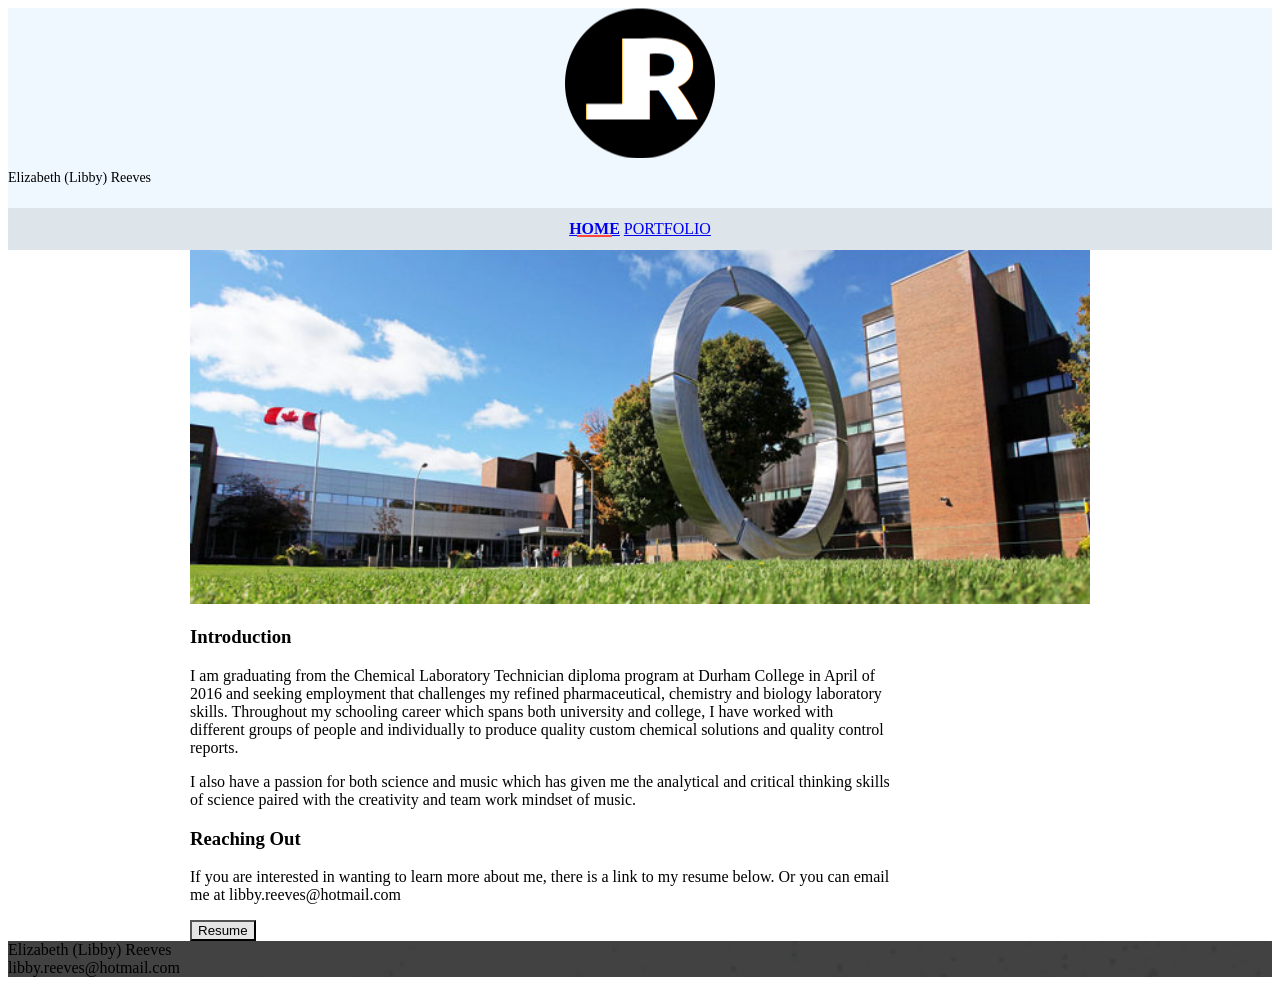
==== commit 4d1f2bc9: "Added more to the portfolio, fixed some errors" ====
--- a/index.html
+++ b/index.html
@@ -58,7 +58,7 @@
           <h3 class="mdl-cell mdl-cell--12-col mdl-typography--headline">Introduction</h3>
           <div class="mdl-cell mdl-cell--8-col mdl-card__supporting-text no-padding ">
             <p>
-              I am graduating from the Chemical Laboratory Technician program at Durham College in April of 2016 and
+              I am graduating from the Chemical Laboratory Technician diploma program at Durham College in April of 2016 and
               seeking employment that challenges my refined pharmaceutical, chemistry and biology laboratory skills.
               Throughout my schooling career which spans both university and college, I have worked with different
               groups of people and individually to produce quality custom chemical solutions and quality control
@@ -74,7 +74,7 @@
 
           <div class="mdl-cell mdl-cell--8-col mdl-card__supporting-text no-padding ">
             <p>
-              If are interested in wanting to learn more about me, there is a link to my resume below. Or you can email
+              If you are interested in wanting to learn more about me, there is a link to my resume below. Or you can email
               me at libby.reeves@hotmail.com
             </p>
             <button class="mdl-button mdl-button--colored mdl-js-button mdl-js-ripple-effect mdl-button--accent" onclick="window.open('docs/resume.pdf')">
